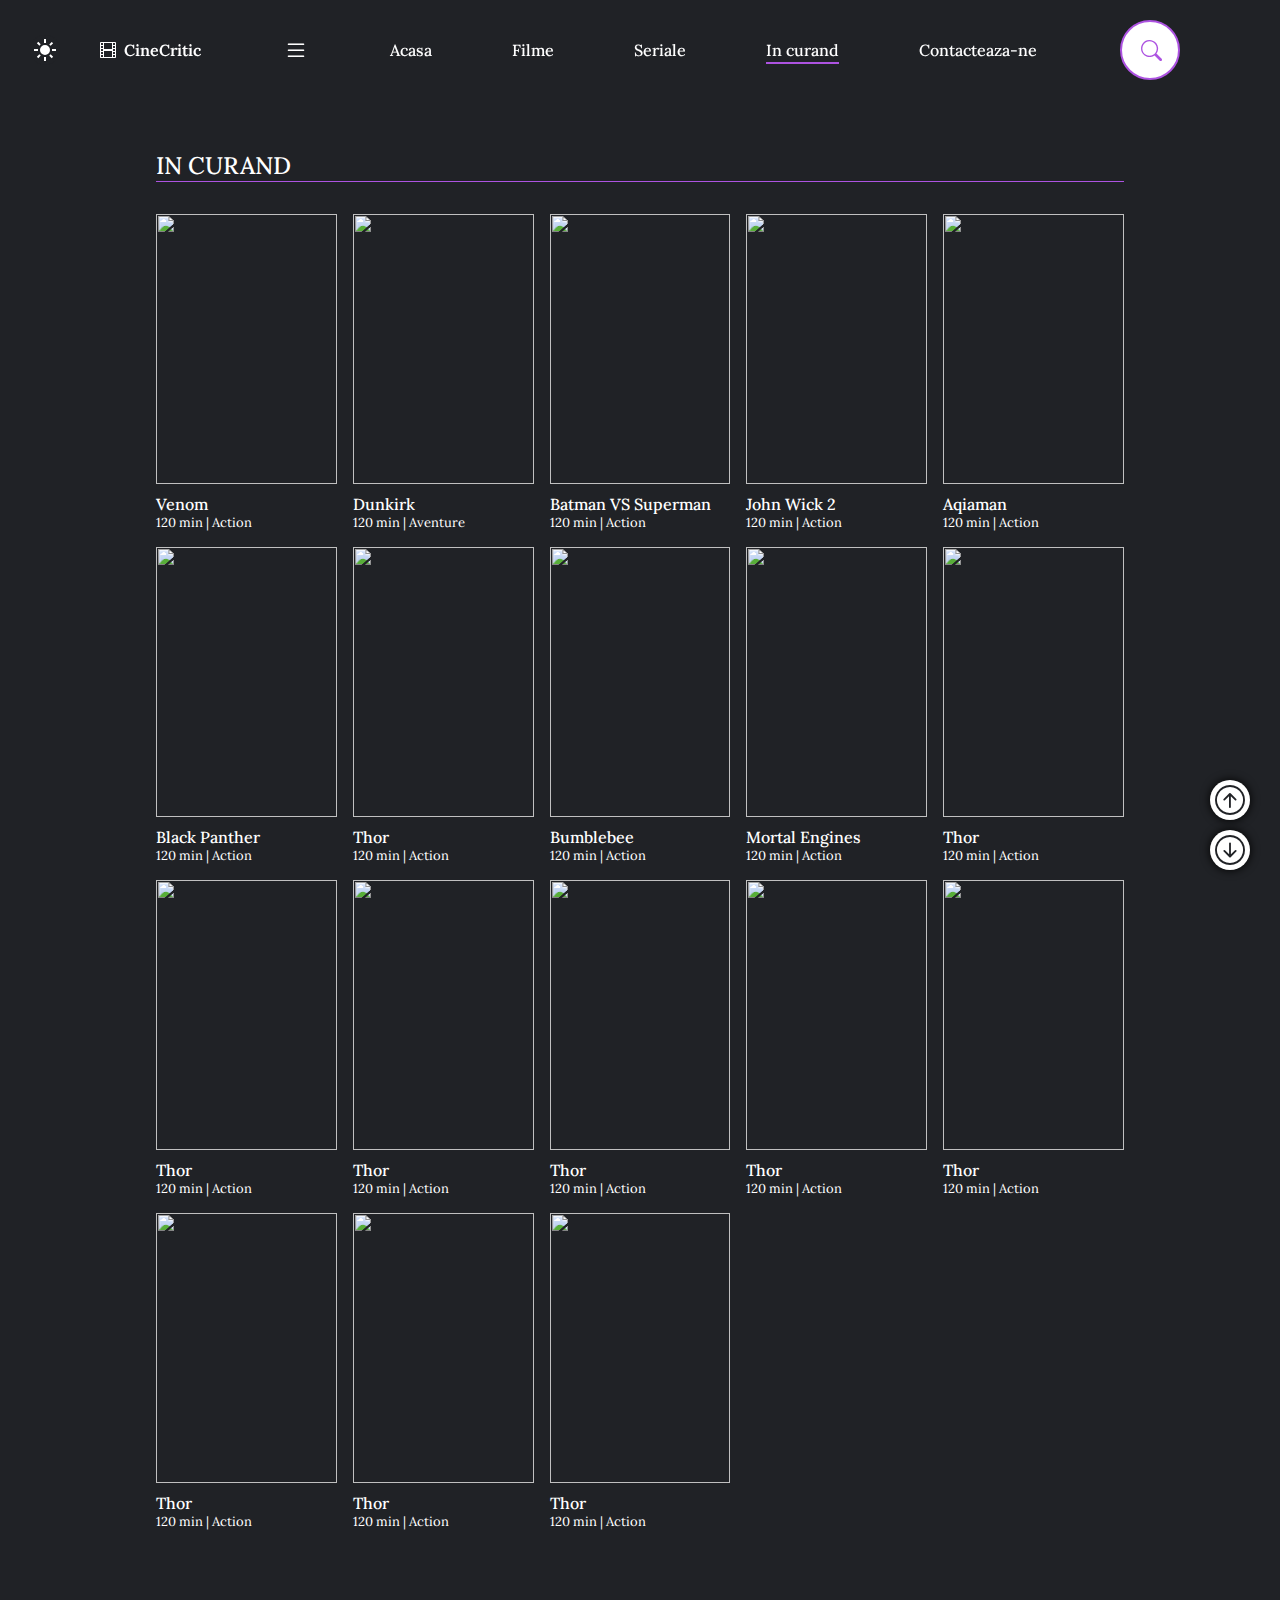
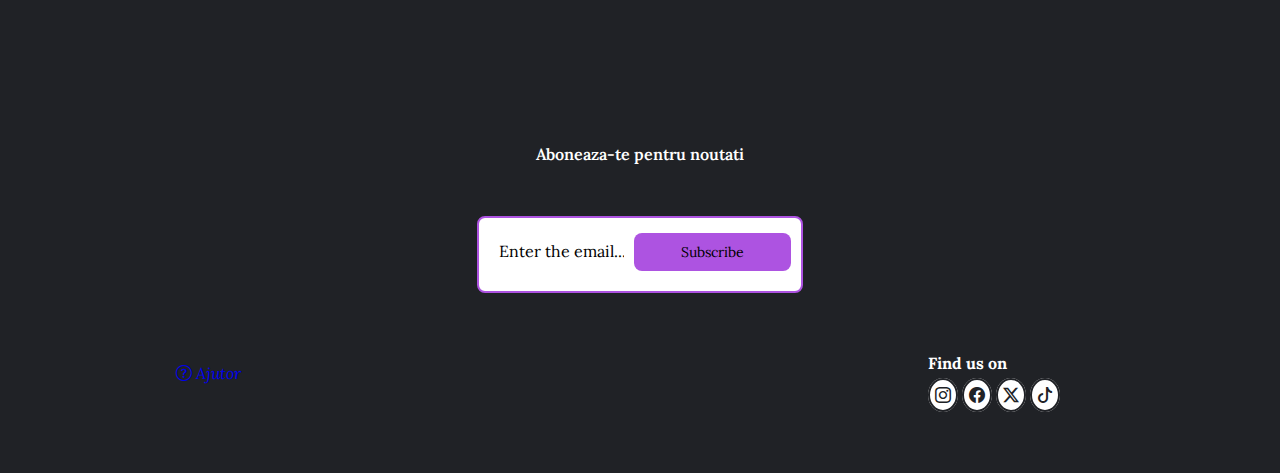
==== coming.html @ 8b752be0 "Add files via upload" ====
<!DOCTYPE html>
<html lang="en">
<head>
    <meta charset="UTF-8">
    <meta name="viewport" content="width=device-width, initial-scale=1.0">
    <title>In curand</title>
    <link rel="stylesheet" href="style.css">
    <link rel="stylesheet" href="style.css">
    <link rel="stylesheet" href="https://cdn.jsdelivr.net/npm/bootstrap-icons@1.11.3/font/bootstrap-icons.min.css">
    <link rel="stylesheet" href="https://cdn.jsdelivr.net/npm/boxicons@latest/css/boxicons.min.css">        
    <link rel="stylesheet" href="https://cdn.jsdelivr.net/npm/swiper@8/swiper-bundle.min.css" />
</head>
<body>

    <!--Navbar-->
<header>
    <button id="theme-switch">
        <svg xmlns="http://www.w3.org/2000/svg" height="24px" viewBox="0 -960 960 960" width="24px" fill="#e8eaed"><path d="M480-280q-83 0-141.5-58.5T280-480q0-83 58.5-141.5T480-680q83 0 141.5 58.5T680-480q0 83-58.5 141.5T480-280ZM200-440H40v-80h160v80Zm720 0H760v-80h160v80ZM440-760v-160h80v160h-80Zm0 720v-160h80v160h-80ZM256-650l-101-97 57-59 96 100-52 56Zm492 496-97-101 53-55 101 97-57 59Zm-98-550 97-101 59 57-100 96-56-52ZM154-212l101-97 55 53-97 101-59-57Z"/></svg>
        <svg xmlns="http://www.w3.org/2000/svg" height="24px" viewBox="0 -960 960 960" width="24px" fill="#e8eaed"><path d="M480-120q-150 0-255-105T120-480q0-150 105-255t255-105q14 0 27.5 1t26.5 3q-41 29-65.5 75.5T444-660q0 90 63 153t153 63q55 0 101-24.5t75-65.5q2 13 3 26.5t1 27.5q0 150-105 255T480-120Z"/></svg>

    </button>
    <a href="index.html" class="log">
        <i class="bi bi-film"></i>CineCritic
    </a>
    <div class="meniu" id="menu-icon"><i class="bi bi-list"></i></div>

    <!--Meniu-->
    <ul class="navbar">
        <li><a href="index.html">Acasa</a></li>
        <li><a href="movies.html" >Filme</a></li>
        <li><a href="series.html" >Seriale</a></li>
        <li><a href="coming.html" class="active">In curand</a></li>
        <li><a href="contact.html" >Contacteaza-ne</a></li>
    </ul>
    <div class="container-search">
        <div class="search">
            <i class="bi bi-search"></i>
        </div>

    <div class="input">
        <input type="text" placeholder="Search" id="search">
        <i class="bi bi-x-lg" id="clear"></i>
    </div>
</header>

 <!-- Movies-->
 <section class="movies" id="movies">
        <h2 class="movies-heading">In curand</h2>
    <!-- Movies Container -->
    <div class="movies-container">
        <!-- Box 1 -->
            <div class="box">
                <div class="box-img">
                    <img src="img/m1.jpg " alt="">
                </div>
                <h3>Venom</h3>
                <span>120 min | Action</span>
        </div>

        <!-- Box 2-->
            <div class="box">
                <div class="box-img">
                    <img src="img/m2.jpg " alt="">
                </div>
                <h3>Dunkirk</h3>
                <span>120 min | Aventure</span>
            </div>
        <!-- Box 3 -->
            <div class="box">
                <div class="box-img">
                    <img src="img/m3.jpg " alt="">
            </div>
                <h3>Batman VS Superman</h3>
                <span>120 min | Action</span>
        </div>
        <!-- Box 4 -->
            <div class="box">
                <div class="box-img">
                    <img src="img/m4.jpg " alt="">
            </div>
                <h3>John Wick 2</h3>
                <span>120 min | Action</span>
            </div>
        <!-- Box 5 -->
            <div class="box">
                <div class="box-img">
                    <img src="img/m5.jpg " alt="">
            </div>
                <h3>Aqiaman</h3>
                <span>120 min | Action</span>
            </div>
        <!-- Box 6 -->
            <div class="box">
                <div class="box-img">
                    <img src="img/m6.jpg " alt="">
            </div>
                <h3>Black Panther</h3>
                <span>120 min | Action</span>
            </div>
        <!-- Box 7 -->
            <div class="box">
                <div class="box-img">
                    <img src="img/m7.jpg " alt="">
            </div>
                <h3>Thor</h3>
                <span>120 min | Action</span>
            </div>
        <!-- Box 8  -->
            <div class="box">
                <div class="box-img">
                    <img src="img/m8.jpg " alt="">
            </div>
                <h3>Bumblebee</h3>
                <span>120 min | Action</span>
            </div>
        <!-- Box 9 -->
            <div class="box">
                <div class="box-img">
                    <img src="img/m9.jpg " alt="">
            </div>
                <h3>Mortal Engines</h3>
                <span>120 min | Action</span>
            </div>
        <!-- Box 7 -->
        <div class="box">
            <div class="box-img">
                <img src="img/m7.jpg " alt="">
        </div>
            <h3>Thor</h3>
            <span>120 min | Action</span>
        </div>
        <!-- Box 7 -->
        <div class="box">
            <div class="box-img">
                <img src="img/m7.jpg " alt="">
        </div>
            <h3>Thor</h3>
            <span>120 min | Action</span>
        </div>
        <!-- Box 7 -->
        <div class="box">
            <div class="box-img">
                <img src="img/m7.jpg " alt="">
        </div>
            <h3>Thor</h3>
            <span>120 min | Action</span>
        </div>
        <!-- Box 7 -->
        <div class="box">
            <div class="box-img">
                <img src="img/m7.jpg " alt="">
        </div>
            <h3>Thor</h3>
            <span>120 min | Action</span>
        </div>
        <!-- Box 7 -->
        <div class="box">
            <div class="box-img">
                <img src="img/m7.jpg " alt="">
        </div>
            <h3>Thor</h3>
            <span>120 min | Action</span>
        </div>
        <!-- Box 7 -->
        <div class="box">
            <div class="box-img">
                <img src="img/m7.jpg " alt="">
        </div>
            <h3>Thor</h3>
            <span>120 min | Action</span>
        </div>
        <!-- Box 7 -->
        <div class="box">
            <div class="box-img">
                <img src="img/m7.jpg " alt="">
        </div>
            <h3>Thor</h3>
            <span>120 min | Action</span>
        </div>
        <!-- Box 7 -->
        <div class="box">
            <div class="box-img">
                <img src="img/m7.jpg " alt="">
        </div>
            <h3>Thor</h3>
            <span>120 min | Action</span>
        </div>
        <!-- Box 7 -->
        <div class="box">
            <div class="box-img">
                <img src="img/m7.jpg " alt="">
        </div>
            <h3>Thor</h3>
            <span>120 min | Action</span>
        </div>       

</section>
<section>
    <section class="newsletter" id="newsletter">
        <h2>Aboneaza-te pentru noutati</h2>
        <form action="">
            <input type="email" placeholder="Enter the email..." required>
            <input type="submit" value="Subscribe" class="btn">
        </form>
    </section>
</section>
<button id="upButton">
    <i class="bi bi-arrow-up-circle"></i>
</button>

<button id="downButton">
    <i class="bi bi-arrow-down-circle"></i>
</button><a href="help.html" class="help">
    <i class="bi bi-question-circle">                               Ajutor</i>
</a>

<!-- Footer -->
 <section class="footer">
    <div class="social">
        <h3>Find us on</h3>
        <span class="social-button">
        <a href="#"><i class="bi bi-instagram"></i></a>
        <a href="#"><i class="bi bi-facebook"></i></a>
        <a href="#"><i class="bi bi-twitter-x"></i></a>
        <a href="#"><i class="bi bi-tiktok"></i></a>
    </span>
    </div>
 </section>
<!-- JavaScript -->
<script src="https://cdn.jsdelivr.net/npm/swiper@8/swiper-bundle.min.js"></script>
<script src="main.js"></script>
        
</body>
</html>
---- style.css ----
/*Font*/
@import url('https://fonts.googleapis.com/css2?family=Lora:ital,wght@0,400..700;1,400..700&display=swap');

* {
    font-family: "Lora", serif;
    margin: 0;
    padding: 0;
    box-sizing: border-box;
    list-style: none;
    text-decoration: none;
    scroll-padding-top: 32px;
    scroll-behavior: smooth;
}

/*Variabile*/
:root{
    --main-color:#202226;
    --second-color:#ad53e1;
    --text-color:#202226;
    --bg-color: #fff;
}

.lightmode{
    --main-color:#ffffff;
    --second-color:#ad53e1;
    --text-color:#ffffff;
    --bg-color: #202226
}

html::-webkit-scrollbar{
    width:6px;
    background: var(--text-color);
}

html::-webkit-scrollbar-thumb{
    background: var(--second-color);
    border-radius: 64px;
}

body{
    background: var(--main-color)
    /* background: linear-gradient(180deg, rgba(0,0,0,1) 90%, rgba(173,83,225,1) 100%); */

}

section.home {
    padding-top: 100px; 
}

header {
    position: fixed;
    width: 100%;
    top: 0;
    right: 0;
    display: flex;
    align-items: center;
    justify-content: space-between;
    padding: 20px 100px;
    transition: background-color 0.5s;
    background-color: transparent;
    z-index: 1000; 
}

header.shadow{
    background: var(--main-color);
    box-shadow: 0 0 4px rgb(14 55 54/15%)

}

header.shadow .navbar a{
color:var(--bg-color);
}

header.shadow .logo{
    color:var(--text-color);
}


.log{ 
    font-size: 16px;
    font-weight: 600;
    color: var(--bg-color);
    display: flex;
    align-items: center;
    column-gap: 8px;
    
}

 .bi-list{
    font-size: 24px;
    color: var(--bg-color);
    
}

.navbar{    
    display:flex;
    column-gap: 80px;
    
}

.navbar li{
    position: relative;
}

.navbar a{
    font-size: 16px;
    font-weight: 500;
    color: var(--bg-color);
    display: inline-block;
    width: auto;
    
}

.navbar a::after{
    content: '';
    width: 0;
    height: 2px;
    background-color:  var(--second-color);
    position: absolute;
    bottom: -4px;
    left: 0;
    transition: 0.4s all linear;
}

.navbar a:hover::after, .navbar .active::after{
   width: 100%; 
   /*background-color: var(--second-color);*/
}



.meniu{
    font-size: 24px;
    cursor: pointer;
    display: block;
    z-index: 1000001;
}

.btn{
    padding:  10px 20px;
    background: var(--second-color);
    color: #fff;
    font-weight:400 ;
    border-radius: 0.5rem;
}

.btn:hover {
    background: #DA70D6;
}

.container {
    position: relative;
    width: 100%;
    min-height: 640px;
    display: flex;
    align-items: center;
    background: rgba(2, 3, 7, 0.4);
    z-index: 0; 
}

.container img {
    position: fixed;
    width: 100%;
    height: 100%;
    object-fit: cover;
    object-position: center;
    z-index: -1; 
}

.swiper-pagination-bullet {
    width: 6px !important; 
    height: 6px !important;
    border-radius: 4px !important;
    background: var(--bg-color) !important;
    opacity: 1 !important;
}

.swiper-pagination-bullet-active {
    background-color: var(--main-color) !important;; 
    width: 24px !important;
}


.home-text {
    z-index: 1; 
    color: var(--bg-color);
    padding: 0 150px;
    
}


.home-text span{
    color: #fff;
    font-weight: 500;
    text-transform: uppercase;

}

.home-text h1{
    color: #fff;
    font-size: 64px;
    font-weight: 700;
    margin-bottom: 16px;
}

.play {
    position: absolute;
    right: 64px;
    bottom: 10%;
}

.play .bi-play-fill{
    background-color: var(--bg-color);
    padding: 15px;
    font-size: 24px;
    width: 50px;
    height: 50px;
    border-radius: 50%;
    border: 3px solid;
    color:var(--main-color);
    align-items: center;
    display: flex;
    justify-content: center;
}

.play .bi-play-fill:hover{
    background-color: var(--main-color);
    color: var(--bg-color);
    transition: 0.2s all linear;
}

.heading{
    max-width: 968px;
    margin-left: auto;
    margin-right: auto;
    font-weight: 500;
    text-transform: uppercase;
    border-bottom: 1px solid var(--second-color);
    padding-top:30px;
    color: var(--bg-color);
}

.movies-heading{
    max-width: 968px;
    margin-left: auto;
    margin-right: auto;
    font-weight: 500;
    text-transform: uppercase;
    border-bottom: 1px solid var(--second-color);
    padding-top: 150px;
    color: var(--bg-color);
    
}
.home-movies-heading {
    max-width: 968px;
    margin-left: auto;
    margin-right: auto;
    font-weight: 500;
    text-transform: uppercase;
    border-bottom: 1px solid var(--second-color);
    padding-top: 20px;
    color: var(--bg-color);
}

.movies-container{
    max-width: 968px;
    margin-right: auto;
    margin-left: auto;
    display: grid;
    grid-template-columns: repeat(auto-fit, minmax(180px, auto));
    gap: 16px;
    margin-top: 32px;
    padding-bottom: 150px;
    color: var(--second-color);
}


.home-movies-container{
    max-width: 968px;
    margin-right: auto;
    margin-left: auto;
    display: grid;
    grid-template-columns: repeat(auto-fit, minmax(180px, auto));
    gap: 16px;
    margin-top: 32px;
    color: var(--second-color   );
}

.box {
    display: flex;
    flex-direction: column;
    color: var(--bg-color);
}

.box .box-img {
    width: 100%;
    height: 270px;
}

.box .box-img img {
    width: 100%;
    height: 100%;
    object-fit: cover;
    transition: transform 0.3s ease; 
}

.box .box-img img:hover {
    transform: scale(1.1); 
}

.box h3 {
    font-size: 16px;
    font-weight: 500;
    color: var(--bg-color);
    margin-top: 10px;
    

}

.box span {
    font-size: 13px;
    color: var(--bg-color);
}

.coming-container {
    max-width: 968px;
    margin-left: auto;
    margin-right: auto;
    margin-top: 32px;
    gap: 16px; 
}


.coming-container .boxs-img {
    width: 100%;
    height: 330px; 
    overflow: hidden;
    border-radius: 8px;
}

.coming-container .boxs-img img {
    width: 100%;
    height: 100%;
    object-fit: cover;
}

.newsletter{
    max-width: 968px;
    margin-left:auto;
    margin-right: auto;
    padding-top: 64px;
    display:flex;
    flex-direction: column;
    align-items: center;    
    justify-content: center;
    row-gap: 32px;

}

.newsletter h2{
    text-align: center;
    font-size: 16px;
    font-weight: 600;
    color: var(--bg-color);

}

.newsletter form{
    background-color: #fff;
    border: 2px solid var(--second-color);
    padding: 10px;
    border-radius: 8px ;
    display: flex;
    align-items: center;
}

.newsletter form input{
    border: none;
    outline: none;
    color: #000000;
}

.newsletter form .email{
    width: 200px;
}

.newsletter form input::placeholder{
    color: #000;
    font-size: 16px;
    font-weight: 400;
}

.newletter .btn{
    text-transform: uppercase;
    font-weight: 500;
    cursor: pointer;
}

.footer {
    max-width: 968px;
    margin-left: auto;
    margin-right: 100px;
    display: flex; 
    justify-content: flex-end;
    padding: 20px;
}


.social{
    display:table;
    align-items: left;
    margin-top: -100px; 
    margin-right: 100px;

}

.social .bi{
    background-color: var(--bg-color);
    padding: 5px;
    font-size: 16px;
    width: 50px;
    height: 50px;
    border-radius: 50%;
    border: 2px solid;
    color: var(--main-color);
    
}

.social .bi:hover{
    background-color: var(--main-color);
    color: var(--bg-color);
    transition: 0.2 all linear;
    
}

.social h3 {
    padding-bottom: 10px;
    font-size: 16px;
    color:var(--bg-color);
    margin-bottom: 2px;
}


@media (max-width:1080px) {
    .home-text{
        padding: 0 100px;
    }
}

@media (max-width:991px) {
    header {
        padding: 18px 4%;
    }
    section {
        padding: 50px 4%;
    }
    .home-text{
        padding: 0 4%;
    }
    .home-text h1{
        font-size: 48px;
    }
    #theme-switch{
        top: 57px;
        margin-left:35px;
    }

    .log{
        margin-left:40px;
    }


}

@media (max-width: 774px){
    header{
        padding: 12px 4%;
    }
    #meniu-icon{
        display: initial;
        color: var(--bg-color)
    }
    header.shadow #meniu-icon{
        color: var(--bg-color);
    }
    .navbar{
        position: absolute;
        top: -570px;
        left: 0;
        right: 0;
        display: flex;
        flex-direction: column ;
        background: var(--main-color);
        row-gap: 8px;
        padding:20px;
        box-shadow:4px 4px 0 4px rgb(14 55 54/15%);
        transition: 0.2s all linear;
        text-align: center;
    }
    .navbar a{
        
        color: var(--bg-color);
    }

    .navbar a:hover{
        color: var(--second-color);
        border-bottom:1px solid var(--second-color) ;
    }

    .navbar a::after{
        display:none;
    }

    .navbar.active{
        top: 100%; 
    }
    .home-text h1{
        font-size: 32px;
    }

    .btn {
        padding: 8px 16px;
    }

    .movies-container{
        grid-template-columns: repeat(auto-fit, minmax(180px,auto));
    }
}


@media (max-width: 472px){
    .newsletter form .email{
        width: auto;
    }
}

@media (max-width: 370px){
    header {
        padding: 6px 4%;
    }

    .home-text h1{
        font-size: 32px;
    }

    .play{
        right: 16px;
        bottom: 8%;
    }

    .play .bx{
        padding: 7px;
    }
    .movies-container, .home-movies-container{
        grid-template-columns: repeat(auto-fit, minmax(140px,auto));
    }

    .box .box-img{
        height: 240px;
    }

    .social-button{
        display: flex;
    }

    .social {
        margin-top: -100px;
        margin-right: 30px;
    flex-wrap: nowrap;
    gap: 20px; 
    }  
}

.container-search{
    width: 60px;
    height: 60px;
    border-radius: 50px;
    background-color: #fff; 
    position: relative;
    transition: 0.5s;
    overflow: hidden;
    border: 2px solid var(--second-color); /* Modifică grosimea și culoarea */

}

.container-search .bi-search {
    position: absolute;
    left: 30px;
    top: 50%;
    transform: translate(-50%,-50%);
    color: var(--second-color);
    font-weight: 700;
    
}

.container-search .search{
    font-size: 21px;
    cursor: pointer;

}

.container-search.active{
    width: 300px;
}

.container-search .input{
    position: relative;
    width: 300px;
    height: 60px;
    left: 60px;
    display: flex;
    align-items: center;
    justify-content: center;
    
}

.container-search .input input{
    position: absolute;
    top:0;
    width: 100%;
    height: 100%;
    border: none;
    font-size: 18px;
    outline: none;    
}

.container-search .bi-x-lg{
    position: absolute;
    left: 200px;
    top: 33%;
    cursor: pointer;
}

#upButton{
    position: fixed;
    right: 10px;
    bottom: 60px;
    width: 40px;
    height: 40px;
    border-radius: 50%;
    background: var(--bg-color);
    box-shadow: 0 0 10px rgba(0,0,0,25);
    color: var(--main-color);
    outline: none;
    cursor: pointer;
    border: none;
    transform: translate(-50%,-50%); 
    align-items: center;
    display: flex;
    justify-content: center;
    z-index: 1000;
}

.bi-arrow-up-circle{
    font-size: 30px;
}

#upButton:hover, #downButton:hover{
    background-color: var(--main-color);
    color: var(--bg-color);
    transition: 0.2 all linear;
}
#upButton:active,#downButton:active {
    background: var(--second-color);
}


#downButton{
    position: fixed;
    right: 10px;
    bottom: 10px;
    width: 40px;
    height: 40px;
    border-radius: 50%;
    background: var(--bg-color);
    box-shadow: 0 0 10px rgba(0,0,0,25);
    color: var(--main-color);
    outline: none;
    cursor: pointer;
    border: none;
    transform: translate(-50%,-50%); 
    align-items: center;
    display: flex;
    justify-content: center;
    z-index: 1000;
}

.bi-arrow-down-circle{
    font-size: 30px;
}

#theme-switch{
    height: 30px;
    width: 30px;
    top: 30x;
    left: 30px;
    padding: 0;
    border-radius: 50%;
    background-color: var(--main-color);
    display:flex;
    justify-content: center;
    align-items: center;
    border: transparent;
    position: fixed;
    cursor: pointer;
}

#theme-switch svg{
    fill: var(--bg-color);
}

#theme-switch svg:last-child{
    display: none;
}

.lightmode #theme-switch svg:first-child{
    display: none;
}

.lightmode #theme-switch svg:last-child{
display: block;
}

/* Stil pentru boxuri */
.home-movies-container .box {
    position: relative;
    display: inline-block;
    width: 200px;
    margin: 15px;
    text-align: center;
}

.home-movies-container .box-img img {
    width: 100%;
    border-radius: 8px;
}

.play-button {
    position: absolute;
    bottom: 10px;
    left: 50%;
    transform: translateX(-50%);
    padding: 10px;
    background-color: #ff6b6b;
    color: white;
    border: none;
    border-radius: 5px;
    cursor: pointer;
}

.play-button:hover {
    background-color: #ff3b3b;
}

/* Stil pentru modal */
.modal {
    display: none;
    position: fixed;
    top: 0;
    left: 0;
    width: 100%;
    height: 100%;
    background: rgba(0, 0, 0, 0.8);
    justify-content: center;
    align-items: center;
    z-index: 1000; 
}

.modal-content {
    position: relative;
        width: 80%;
    height: 80%;
}

button#close-button {
    position: absolute;
    top: 10px;
    right: 10px;
    background-color: red;
    color: white;
    border: none;
    padding: 10px;
    cursor: pointer;
}
.video-container {
    width: 80%; /* Ajustează procentajul pentru a schimba lățimea */
    max-width: 800px; /* Maxim cât de mare să fie */
    margin: 0 auto; /* Centrează */
}

.video-container iframe {
    width: 100%; /* Preia întreaga lățime a containerului */
    height: auto; /* Menține proporțiile */
}
.no-scroll {
    overflow: hidden; /* Dezactivează scroll-ul */
}


form {
    max-width: 550px;
    margin: 20px auto;
    padding: 20px;
    border: 1px solid var(--bg-color);
    border-radius: 8px;
    background: var(--bg-color);
}

 form .mb-3 {
    margin-bottom: 15px;
}

form label {
    font-weight: 300;
    color: var(--main-color);
}

form input, form textarea {
    width: 100%;
    padding: 10px;
    margin-top: 5px;
    margin-bottom: 10px;
    border: 1px solid #000;
    border-radius: 4px;
    font-size: 14px;
}   

form button {
    width: 100%;
    padding: 10px;
    background-color: #007bff;
    color: var(--bg-color);
    border: none;
    border-radius: 4px;
    font-size: 16px;
}

form button:hover {
    background-color: #0056b3;
} 

.form-check {
     display:flex;
    justify-content:left ;
    align-items: right;
}

.contact-info p{
    text-transform: none; 
}

.heading-contact, .heading-help{
    max-width: 968px;
    margin-left: auto;
    margin-right: auto;
    font-weight: 500;
    border-bottom: 1px solid var(--second-color);
    top:300px;
    color: var(--bg-color);
}

.contact-form h2 {
    margin-bottom: 20px; 
}
.contact-container, .container-help{
    max-width: 968px;
    margin-left: auto;
    margin-right: auto;
    font-weight: 500;
    text-transform: uppercase;
    padding-top: 150px;
    color: var(--bg-color);
    
}

.help {
    max-width: 968px;
    margin-left: auto;
    margin-right: auto;
    padding: 50px 20px; /* Poți păstra padding-ul existent */
    display: block; /* Asigură-te că nu este `flex` dacă nu e necesar */
}



.help-header p {
    text-align: center;
    font-size: 16px;
    margin-bottom: 30px;
}

.help-info h3, .faq h3, .additional-help h3 {
    font-size: 1.5rem;
    margin-bottom: 20px;
    color: var(--second-color);
}

.help-info ul {
    color:var(--bg-color);
    padding: 0;
}

.help-info li {
    font-size: 1rem;
    margin-bottom: 10px;
    line-height: 1.6;
}

.faq-item {
    margin-bottom: 20px;
}

.faq-item h4 {
    font-size: 1.2rem;
    color: var(--second-color);
    margin-bottom: 5px;
}

.faq-item p {
    font-size: 1rem;
    line-height: 1.6;
    color: var(--bg-color);
}

.additional-help p {
    font-size: 1rem;
    line-height: 1.6;
    margin-bottom: 20px;
    color:var(--bg-color);
}
---- style.css ----
/*Font*/
@import url('https://fonts.googleapis.com/css2?family=Lora:ital,wght@0,400..700;1,400..700&display=swap');

* {
    font-family: "Lora", serif;
    margin: 0;
    padding: 0;
    box-sizing: border-box;
    list-style: none;
    text-decoration: none;
    scroll-padding-top: 32px;
    scroll-behavior: smooth;
}

/*Variabile*/
:root{
    --main-color:#202226;
    --second-color:#ad53e1;
    --text-color:#202226;
    --bg-color: #fff;
}

.lightmode{
    --main-color:#ffffff;
    --second-color:#ad53e1;
    --text-color:#ffffff;
    --bg-color: #202226
}

html::-webkit-scrollbar{
    width:6px;
    background: var(--text-color);
}

html::-webkit-scrollbar-thumb{
    background: var(--second-color);
    border-radius: 64px;
}

body{
    background: var(--main-color)
    /* background: linear-gradient(180deg, rgba(0,0,0,1) 90%, rgba(173,83,225,1) 100%); */

}

section.home {
    padding-top: 100px; 
}

header {
    position: fixed;
    width: 100%;
    top: 0;
    right: 0;
    display: flex;
    align-items: center;
    justify-content: space-between;
    padding: 20px 100px;
    transition: background-color 0.5s;
    background-color: transparent;
    z-index: 1000; 
}

header.shadow{
    background: var(--main-color);
    box-shadow: 0 0 4px rgb(14 55 54/15%)

}

header.shadow .navbar a{
color:var(--bg-color);
}

header.shadow .logo{
    color:var(--text-color);
}


.log{ 
    font-size: 16px;
    font-weight: 600;
    color: var(--bg-color);
    display: flex;
    align-items: center;
    column-gap: 8px;
    
}

 .bi-list{
    font-size: 24px;
    color: var(--bg-color);
    
}

.navbar{    
    display:flex;
    column-gap: 80px;
    
}

.navbar li{
    position: relative;
}

.navbar a{
    font-size: 16px;
    font-weight: 500;
    color: var(--bg-color);
    display: inline-block;
    width: auto;
    
}

.navbar a::after{
    content: '';
    width: 0;
    height: 2px;
    background-color:  var(--second-color);
    position: absolute;
    bottom: -4px;
    left: 0;
    transition: 0.4s all linear;
}

.navbar a:hover::after, .navbar .active::after{
   width: 100%; 
   /*background-color: var(--second-color);*/
}



.meniu{
    font-size: 24px;
    cursor: pointer;
    display: block;
    z-index: 1000001;
}

.btn{
    padding:  10px 20px;
    background: var(--second-color);
    color: #fff;
    font-weight:400 ;
    border-radius: 0.5rem;
}

.btn:hover {
    background: #DA70D6;
}

.container {
    position: relative;
    width: 100%;
    min-height: 640px;
    display: flex;
    align-items: center;
    background: rgba(2, 3, 7, 0.4);
    z-index: 0; 
}

.container img {
    position: fixed;
    width: 100%;
    height: 100%;
    object-fit: cover;
    object-position: center;
    z-index: -1; 
}

.swiper-pagination-bullet {
    width: 6px !important; 
    height: 6px !important;
    border-radius: 4px !important;
    background: var(--bg-color) !important;
    opacity: 1 !important;
}

.swiper-pagination-bullet-active {
    background-color: var(--main-color) !important;; 
    width: 24px !important;
}


.home-text {
    z-index: 1; 
    color: var(--bg-color);
    padding: 0 150px;
    
}


.home-text span{
    color: #fff;
    font-weight: 500;
    text-transform: uppercase;

}

.home-text h1{
    color: #fff;
    font-size: 64px;
    font-weight: 700;
    margin-bottom: 16px;
}

.play {
    position: absolute;
    right: 64px;
    bottom: 10%;
}

.play .bi-play-fill{
    background-color: var(--bg-color);
    padding: 15px;
    font-size: 24px;
    width: 50px;
    height: 50px;
    border-radius: 50%;
    border: 3px solid;
    color:var(--main-color);
    align-items: center;
    display: flex;
    justify-content: center;
}

.play .bi-play-fill:hover{
    background-color: var(--main-color);
    color: var(--bg-color);
    transition: 0.2s all linear;
}

.heading{
    max-width: 968px;
    margin-left: auto;
    margin-right: auto;
    font-weight: 500;
    text-transform: uppercase;
    border-bottom: 1px solid var(--second-color);
    padding-top:30px;
    color: var(--bg-color);
}

.movies-heading{
    max-width: 968px;
    margin-left: auto;
    margin-right: auto;
    font-weight: 500;
    text-transform: uppercase;
    border-bottom: 1px solid var(--second-color);
    padding-top: 150px;
    color: var(--bg-color);
    
}
.home-movies-heading {
    max-width: 968px;
    margin-left: auto;
    margin-right: auto;
    font-weight: 500;
    text-transform: uppercase;
    border-bottom: 1px solid var(--second-color);
    padding-top: 20px;
    color: var(--bg-color);
}

.movies-container{
    max-width: 968px;
    margin-right: auto;
    margin-left: auto;
    display: grid;
    grid-template-columns: repeat(auto-fit, minmax(180px, auto));
    gap: 16px;
    margin-top: 32px;
    padding-bottom: 150px;
    color: var(--second-color);
}


.home-movies-container{
    max-width: 968px;
    margin-right: auto;
    margin-left: auto;
    display: grid;
    grid-template-columns: repeat(auto-fit, minmax(180px, auto));
    gap: 16px;
    margin-top: 32px;
    color: var(--second-color   );
}

.box {
    display: flex;
    flex-direction: column;
    color: var(--bg-color);
}

.box .box-img {
    width: 100%;
    height: 270px;
}

.box .box-img img {
    width: 100%;
    height: 100%;
    object-fit: cover;
    transition: transform 0.3s ease; 
}

.box .box-img img:hover {
    transform: scale(1.1); 
}

.box h3 {
    font-size: 16px;
    font-weight: 500;
    color: var(--bg-color);
    margin-top: 10px;
    

}

.box span {
    font-size: 13px;
    color: var(--bg-color);
}

.coming-container {
    max-width: 968px;
    margin-left: auto;
    margin-right: auto;
    margin-top: 32px;
    gap: 16px; 
}


.coming-container .boxs-img {
    width: 100%;
    height: 330px; 
    overflow: hidden;
    border-radius: 8px;
}

.coming-container .boxs-img img {
    width: 100%;
    height: 100%;
    object-fit: cover;
}

.newsletter{
    max-width: 968px;
    margin-left:auto;
    margin-right: auto;
    padding-top: 64px;
    display:flex;
    flex-direction: column;
    align-items: center;    
    justify-content: center;
    row-gap: 32px;

}

.newsletter h2{
    text-align: center;
    font-size: 16px;
    font-weight: 600;
    color: var(--bg-color);

}

.newsletter form{
    background-color: #fff;
    border: 2px solid var(--second-color);
    padding: 10px;
    border-radius: 8px ;
    display: flex;
    align-items: center;
}

.newsletter form input{
    border: none;
    outline: none;
    color: #000000;
}

.newsletter form .email{
    width: 200px;
}

.newsletter form input::placeholder{
    color: #000;
    font-size: 16px;
    font-weight: 400;
}

.newletter .btn{
    text-transform: uppercase;
    font-weight: 500;
    cursor: pointer;
}

.footer {
    max-width: 968px;
    margin-left: auto;
    margin-right: 100px;
    display: flex; 
    justify-content: flex-end;
    padding: 20px;
}


.social{
    display:table;
    align-items: left;
    margin-top: -100px; 
    margin-right: 100px;

}

.social .bi{
    background-color: var(--bg-color);
    padding: 5px;
    font-size: 16px;
    width: 50px;
    height: 50px;
    border-radius: 50%;
    border: 2px solid;
    color: var(--main-color);
    
}

.social .bi:hover{
    background-color: var(--main-color);
    color: var(--bg-color);
    transition: 0.2 all linear;
    
}

.social h3 {
    padding-bottom: 10px;
    font-size: 16px;
    color:var(--bg-color);
    margin-bottom: 2px;
}


@media (max-width:1080px) {
    .home-text{
        padding: 0 100px;
    }
}

@media (max-width:991px) {
    header {
        padding: 18px 4%;
    }
    section {
        padding: 50px 4%;
    }
    .home-text{
        padding: 0 4%;
    }
    .home-text h1{
        font-size: 48px;
    }
    #theme-switch{
        top: 57px;
        margin-left:35px;
    }

    .log{
        margin-left:40px;
    }


}

@media (max-width: 774px){
    header{
        padding: 12px 4%;
    }
    #meniu-icon{
        display: initial;
        color: var(--bg-color)
    }
    header.shadow #meniu-icon{
        color: var(--bg-color);
    }
    .navbar{
        position: absolute;
        top: -570px;
        left: 0;
        right: 0;
        display: flex;
        flex-direction: column ;
        background: var(--main-color);
        row-gap: 8px;
        padding:20px;
        box-shadow:4px 4px 0 4px rgb(14 55 54/15%);
        transition: 0.2s all linear;
        text-align: center;
    }
    .navbar a{
        
        color: var(--bg-color);
    }

    .navbar a:hover{
        color: var(--second-color);
        border-bottom:1px solid var(--second-color) ;
    }

    .navbar a::after{
        display:none;
    }

    .navbar.active{
        top: 100%; 
    }
    .home-text h1{
        font-size: 32px;
    }

    .btn {
        padding: 8px 16px;
    }

    .movies-container{
        grid-template-columns: repeat(auto-fit, minmax(180px,auto));
    }
}


@media (max-width: 472px){
    .newsletter form .email{
        width: auto;
    }
}

@media (max-width: 370px){
    header {
        padding: 6px 4%;
    }

    .home-text h1{
        font-size: 32px;
    }

    .play{
        right: 16px;
        bottom: 8%;
    }

    .play .bx{
        padding: 7px;
    }
    .movies-container, .home-movies-container{
        grid-template-columns: repeat(auto-fit, minmax(140px,auto));
    }

    .box .box-img{
        height: 240px;
    }

    .social-button{
        display: flex;
    }

    .social {
        margin-top: -100px;
        margin-right: 30px;
    flex-wrap: nowrap;
    gap: 20px; 
    }  
}

.container-search{
    width: 60px;
    height: 60px;
    border-radius: 50px;
    background-color: #fff; 
    position: relative;
    transition: 0.5s;
    overflow: hidden;
    border: 2px solid var(--second-color); /* Modifică grosimea și culoarea */

}

.container-search .bi-search {
    position: absolute;
    left: 30px;
    top: 50%;
    transform: translate(-50%,-50%);
    color: var(--second-color);
    font-weight: 700;
    
}

.container-search .search{
    font-size: 21px;
    cursor: pointer;

}

.container-search.active{
    width: 300px;
}

.container-search .input{
    position: relative;
    width: 300px;
    height: 60px;
    left: 60px;
    display: flex;
    align-items: center;
    justify-content: center;
    
}

.container-search .input input{
    position: absolute;
    top:0;
    width: 100%;
    height: 100%;
    border: none;
    font-size: 18px;
    outline: none;    
}

.container-search .bi-x-lg{
    position: absolute;
    left: 200px;
    top: 33%;
    cursor: pointer;
}

#upButton{
    position: fixed;
    right: 10px;
    bottom: 60px;
    width: 40px;
    height: 40px;
    border-radius: 50%;
    background: var(--bg-color);
    box-shadow: 0 0 10px rgba(0,0,0,25);
    color: var(--main-color);
    outline: none;
    cursor: pointer;
    border: none;
    transform: translate(-50%,-50%); 
    align-items: center;
    display: flex;
    justify-content: center;
    z-index: 1000;
}

.bi-arrow-up-circle{
    font-size: 30px;
}

#upButton:hover, #downButton:hover{
    background-color: var(--main-color);
    color: var(--bg-color);
    transition: 0.2 all linear;
}
#upButton:active,#downButton:active {
    background: var(--second-color);
}


#downButton{
    position: fixed;
    right: 10px;
    bottom: 10px;
    width: 40px;
    height: 40px;
    border-radius: 50%;
    background: var(--bg-color);
    box-shadow: 0 0 10px rgba(0,0,0,25);
    color: var(--main-color);
    outline: none;
    cursor: pointer;
    border: none;
    transform: translate(-50%,-50%); 
    align-items: center;
    display: flex;
    justify-content: center;
    z-index: 1000;
}

.bi-arrow-down-circle{
    font-size: 30px;
}

#theme-switch{
    height: 30px;
    width: 30px;
    top: 30x;
    left: 30px;
    padding: 0;
    border-radius: 50%;
    background-color: var(--main-color);
    display:flex;
    justify-content: center;
    align-items: center;
    border: transparent;
    position: fixed;
    cursor: pointer;
}

#theme-switch svg{
    fill: var(--bg-color);
}

#theme-switch svg:last-child{
    display: none;
}

.lightmode #theme-switch svg:first-child{
    display: none;
}

.lightmode #theme-switch svg:last-child{
display: block;
}

/* Stil pentru boxuri */
.home-movies-container .box {
    position: relative;
    display: inline-block;
    width: 200px;
    margin: 15px;
    text-align: center;
}

.home-movies-container .box-img img {
    width: 100%;
    border-radius: 8px;
}

.play-button {
    position: absolute;
    bottom: 10px;
    left: 50%;
    transform: translateX(-50%);
    padding: 10px;
    background-color: #ff6b6b;
    color: white;
    border: none;
    border-radius: 5px;
    cursor: pointer;
}

.play-button:hover {
    background-color: #ff3b3b;
}

/* Stil pentru modal */
.modal {
    display: none;
    position: fixed;
    top: 0;
    left: 0;
    width: 100%;
    height: 100%;
    background: rgba(0, 0, 0, 0.8);
    justify-content: center;
    align-items: center;
    z-index: 1000; 
}

.modal-content {
    position: relative;
        width: 80%;
    height: 80%;
}

button#close-button {
    position: absolute;
    top: 10px;
    right: 10px;
    background-color: red;
    color: white;
    border: none;
    padding: 10px;
    cursor: pointer;
}
.video-container {
    width: 80%; /* Ajustează procentajul pentru a schimba lățimea */
    max-width: 800px; /* Maxim cât de mare să fie */
    margin: 0 auto; /* Centrează */
}

.video-container iframe {
    width: 100%; /* Preia întreaga lățime a containerului */
    height: auto; /* Menține proporțiile */
}
.no-scroll {
    overflow: hidden; /* Dezactivează scroll-ul */
}


form {
    max-width: 550px;
    margin: 20px auto;
    padding: 20px;
    border: 1px solid var(--bg-color);
    border-radius: 8px;
    background: var(--bg-color);
}

 form .mb-3 {
    margin-bottom: 15px;
}

form label {
    font-weight: 300;
    color: var(--main-color);
}

form input, form textarea {
    width: 100%;
    padding: 10px;
    margin-top: 5px;
    margin-bottom: 10px;
    border: 1px solid #000;
    border-radius: 4px;
    font-size: 14px;
}   

form button {
    width: 100%;
    padding: 10px;
    background-color: #007bff;
    color: var(--bg-color);
    border: none;
    border-radius: 4px;
    font-size: 16px;
}

form button:hover {
    background-color: #0056b3;
} 

.form-check {
     display:flex;
    justify-content:left ;
    align-items: right;
}

.contact-info p{
    text-transform: none; 
}

.heading-contact, .heading-help{
    max-width: 968px;
    margin-left: auto;
    margin-right: auto;
    font-weight: 500;
    border-bottom: 1px solid var(--second-color);
    top:300px;
    color: var(--bg-color);
}

.contact-form h2 {
    margin-bottom: 20px; 
}
.contact-container, .container-help{
    max-width: 968px;
    margin-left: auto;
    margin-right: auto;
    font-weight: 500;
    text-transform: uppercase;
    padding-top: 150px;
    color: var(--bg-color);
    
}

.help {
    max-width: 968px;
    margin-left: auto;
    margin-right: auto;
    padding: 50px 20px; /* Poți păstra padding-ul existent */
    display: block; /* Asigură-te că nu este `flex` dacă nu e necesar */
}



.help-header p {
    text-align: center;
    font-size: 16px;
    margin-bottom: 30px;
}

.help-info h3, .faq h3, .additional-help h3 {
    font-size: 1.5rem;
    margin-bottom: 20px;
    color: var(--second-color);
}

.help-info ul {
    color:var(--bg-color);
    padding: 0;
}

.help-info li {
    font-size: 1rem;
    margin-bottom: 10px;
    line-height: 1.6;
}

.faq-item {
    margin-bottom: 20px;
}

.faq-item h4 {
    font-size: 1.2rem;
    color: var(--second-color);
    margin-bottom: 5px;
}

.faq-item p {
    font-size: 1rem;
    line-height: 1.6;
    color: var(--bg-color);
}

.additional-help p {
    font-size: 1rem;
    line-height: 1.6;
    margin-bottom: 20px;
    color:var(--bg-color);
}
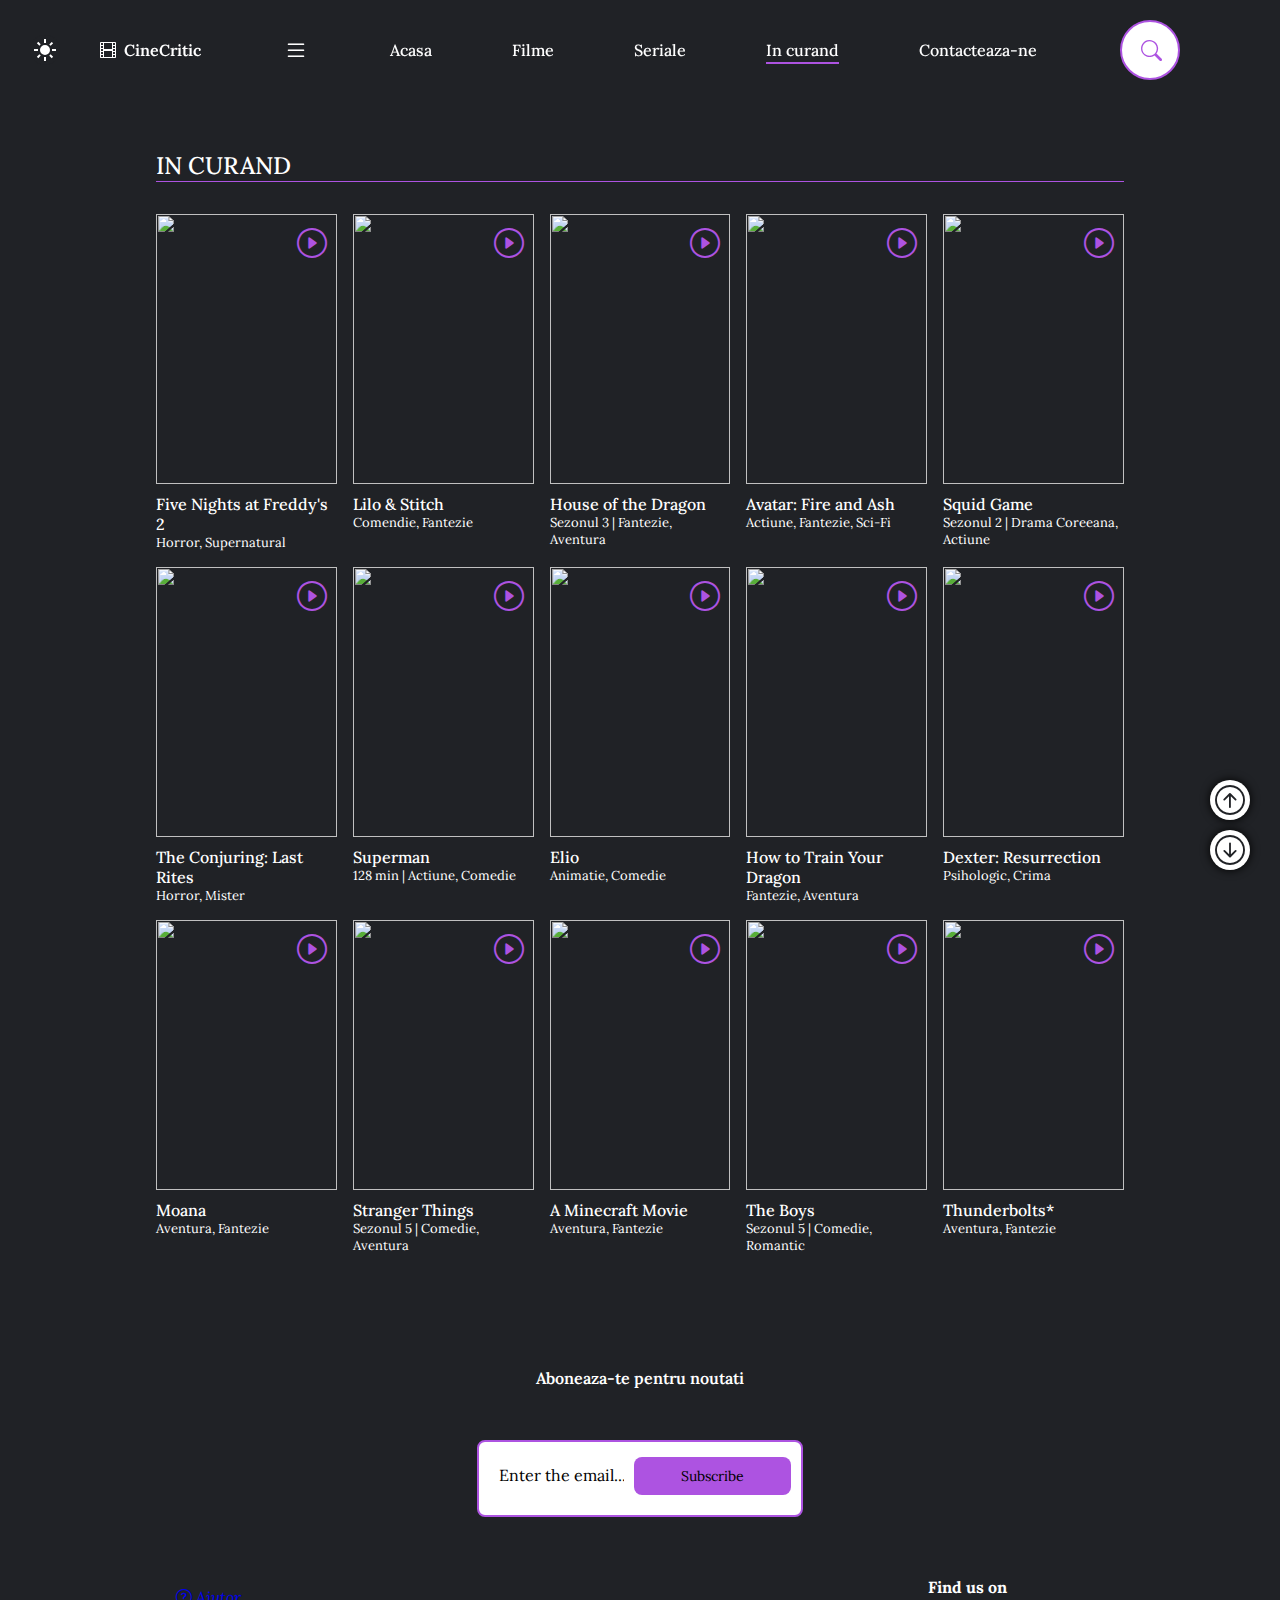
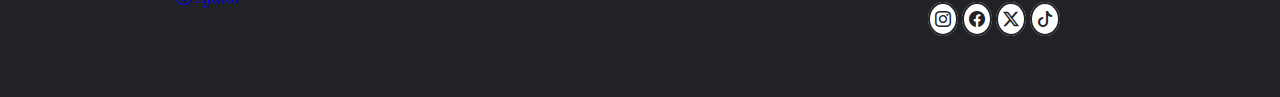
==== commit c69ada30: "Update coming.html" ====
--- a/coming.html
+++ b/coming.html
@@ -5,11 +5,18 @@
     <meta name="viewport" content="width=device-width, initial-scale=1.0">
     <title>In curand</title>
     <link rel="stylesheet" href="style.css">
-    <link rel="stylesheet" href="style.css">
     <link rel="stylesheet" href="https://cdn.jsdelivr.net/npm/bootstrap-icons@1.11.3/font/bootstrap-icons.min.css">
     <link rel="stylesheet" href="https://cdn.jsdelivr.net/npm/boxicons@latest/css/boxicons.min.css">        
     <link rel="stylesheet" href="https://cdn.jsdelivr.net/npm/swiper@8/swiper-bundle.min.css" />
 </head>
+<script async src="https://www.googletagmanager.com/gtag/js?id=G-RRTRT48X3Z"></script>
+<script>
+  window.dataLayer = window.dataLayer || [];
+  function gtag(){dataLayer.push(arguments);}
+  gtag('js', new Date());
+
+  gtag('config', 'G-RRTRT48X3Z');
+</script>
 <body>
 
     <!--Navbar-->
@@ -26,7 +33,7 @@
 
     <!--Meniu-->
     <ul class="navbar">
-        <li><a href="index.html">Acasa</a></li>
+        <li><a href="index.html" >Acasa</a></li>
         <li><a href="movies.html" >Filme</a></li>
         <li><a href="series.html" >Seriale</a></li>
         <li><a href="coming.html" class="active">In curand</a></li>
@@ -38,7 +45,7 @@
         </div>
 
     <div class="input">
-        <input type="text" placeholder="Search" id="search">
+        <input type="text" placeholder="Search" id="searchBar">
         <i class="bi bi-x-lg" id="clear"></i>
     </div>
 </header>
@@ -48,153 +55,155 @@
         <h2 class="movies-heading">In curand</h2>
     <!-- Movies Container -->
     <div class="movies-container">
-        <!-- Box 1 -->
-            <div class="box">
-                <div class="box-img">
-                    <img src="img/m1.jpg " alt="">
+       <!-- Box 1 -->
+       <div class="box" trailer-url="https://www.youtube.com/embed/a_PeElUrQd4">
+        <div class="box-img">
+            <img src="img/Coming1.png" alt="">
+        </div>
+        <h3>Five Nights at Freddy's 2</h3>
+        <span>Horror, Supernatural</span>
+        <button class="play-button"><i class="bi bi-play-circle"></i></button>
+    </div>
+
+    <!-- Box 2-->
+    <div class="box" trailer-url="https://www.youtube.com/embed/m5fMyIImwEY">
+        <div class="box-img">
+                <img src="img/Coming2.png " alt="">
+            </div>
+            <h3>Lilo & Stitch</h3>
+            <span>Comendie, Fantezie</span>
+            <button class="play-button"><i class="bi bi-play-circle"></i></button>
+
+        </div>
+    <!-- Box 3 -->
+    <div class="box" trailer-url="https://www.youtube.com/embed/DotnJ7tTA34">
+        <div class="box-img">
+                <img src="img/Coming13.png " alt="">
+            </div>
+            <h3>House of the Dragon</h3>
+            <span>Sezonul 3 | Fantezie, Aventura</span>
+            <button class="play-button"><i class="bi bi-play-circle"></i></button>
+        </div>  
+    <!-- Box 4 -->
+    <div class="box" trailer-url="https://www.youtube.com/embed/JnlGeWRiBms">
+        <div class="box-img">
+                <img src="img/Coming4.png " alt="">
+            </div>
+            <h3>Avatar: Fire and Ash</h3>
+            <span>Actiune, Fantezie, Sci-Fi</span>
+            <button class="play-button"><i class="bi bi-play-circle"></i></button>
+
+        </div>
+    <!-- Box 5 -->
+    <div class="box" trailer-url="https://www.youtube.com/embed/Ed1sGgHUo88">
+        <div class="box-img">
+                <img src="img/Coming11.png " alt="">
+            </div>
+            <h3>Squid Game</h3>
+            <span>Sezonul 2 | Drama Coreeana, Actiune</span>
+            <button class="play-button"><i class="bi bi-play-circle"></i></button>
+        </div>
+    <!-- Box 6 -->
+    <div class="box" trailer-url="https://www.youtube.com/embed/3_FBIsSueQc">
+        <div class="box-img">
+                <img src="img/Coming5.png " alt="">
+            </div>
+            <h3>The Conjuring: Last Rites</h3>
+            <span>Horror, Mister</span>
+            <button class="play-button"><i class="bi bi-play-circle"></i></button>
+        </div>
+    <!-- Box 7 -->
+    <div class="box" trailer-url="https://www.youtube.com/embed/msfs4tjy2-0">
+        <div class="box-img">
+                <img src="img/Coming7.png " alt="">
+            </div>
+            <h3>Superman</h3>
+            <span>128 min | Actiune, Comedie</span>
+            <button class="play-button"><i class="bi bi-play-circle"></i></button>
+        </div>
+    <!-- Box 8  -->
+    <div class="box" trailer-url="https://www.youtube.com/embed/8ocanbiSyV4">
+        <div class="box-img">
+                <img src="img/Coming8.png " alt="">
+            </div>
+            <h3>Elio</h3>
+            <span>Animatie, Comedie</span>
+            <button class="play-button"><i class="bi bi-play-circle"></i></button>
+        </div>
+    <!-- Box 9 -->
+    <div class="box" trailer-url="https://www.youtube.com/embed/JfVOs4VSpmA">
+        <div class="box-img">
+                <img src="img/Coming9.png " alt="">
+            </div>
+            <h3>How to Train Your Dragon</h3>
+            <span>Fantezie, Aventura</span>
+            <button class="play-button"><i class="bi bi-play-circle"></i></button>
+        </div>
+    <!-- Box 10 -->
+    <div class="box" trailer-url="https://www.youtube.com/embed/Bw8ZdQpVtdU">
+        <div class="box-img">
+                <img src="img/Coming10.png " alt="">
+            </div>
+            <h3>Dexter: Resurrection</h3>
+            <span>Psihologic, Crima</span>
+            <button class="play-button"><i class="bi bi-play-circle"></i></button>
+        </div>
+    <!-- Box 11 -->
+    <div class="box" trailer-url="https://www.youtube.com/embed/NQGRPIpg9Bc">
+        <div class="box-img">
+            <img src="img/Coming6.png " alt="">
+        </div>
+        <h3>Moana</h3>
+        <span>Aventura, Fantezie</span>
+        <button class="play-button"><i class="bi bi-play-circle"></i></button>
+    </div> 
+    <!-- Box 12 -->
+    <div class="box" trailer-url="https://www.youtube.com/embed/h-2LIjOt0rA">
+        <div class="box-img">
+                <img src="img/Coming12.jpg " alt="">
+            </div>
+            <h3>Stranger Things</h3>
+            <span>Sezonul 5 | Comedie, Aventura</span>
+            <button class="play-button"><i class="bi bi-play-circle"></i></button>
+        </div>  
+    <!-- Box 13 -->
+    <div class="box" trailer-url="https://www.youtube.com/embed/wJO_vIDZn-I">
+        <div class="box-img">
+                <img src="img/Coming3.png " alt="">
+            </div>
+            <h3>A Minecraft Movie</h3>
+            <span>Aventura, Fantezie</span>
+            <button class="play-button"><i class="bi bi-play-circle"></i></button>
+        </div>
+    <!-- Box 14 -->
+    <div class="box" trailer-url="https://www.youtube.com/embed/EzFXDvC-EwM">
+        <div class="box-img">
+                <img src="img/Coming14.png " alt="">
+            </div>
+            <h3>The Boys</h3>
+            <span>Sezonul 5 | Comedie, Romantic</span>
+            <button class="play-button"><i class="bi bi-play-circle"></i></button>
+        </div>  
+    <!-- Box 15 -->
+    <div class="box" trailer-url="https://www.youtube.com/embed/v-94Snw-H4o">
+        <div class="box-img">
+                <img src="img/Coming15.png " alt="">
+            </div>
+            <h3>Thunderbolts*</h3>
+            <span>Aventura, Fantezie</span>
+            <button class="play-button"><i class="bi bi-play-circle"></i></button>
+        </div>  
+            <!-- Modal -->
+            <div id="trailer-modal" class="modal">
+                <div class="modal-content">
+                    <button id="close-button"><i class="bi bi-x"></i></button>
+                    <iframe id="trailer-video" width="100%" height="100%" frameborder="0" allow="autoplay; encrypted-media" allowfullscreen></iframe>
                 </div>
-                <h3>Venom</h3>
-                <span>120 min | Action</span>
-        </div>
-
-        <!-- Box 2-->
-            <div class="box">
-                <div class="box-img">
-                    <img src="img/m2.jpg " alt="">
-                </div>
-                <h3>Dunkirk</h3>
-                <span>120 min | Aventure</span>
-            </div>
-        <!-- Box 3 -->
-            <div class="box">
-                <div class="box-img">
-                    <img src="img/m3.jpg " alt="">
-            </div>
-                <h3>Batman VS Superman</h3>
-                <span>120 min | Action</span>
-        </div>
-        <!-- Box 4 -->
-            <div class="box">
-                <div class="box-img">
-                    <img src="img/m4.jpg " alt="">
-            </div>
-                <h3>John Wick 2</h3>
-                <span>120 min | Action</span>
-            </div>
-        <!-- Box 5 -->
-            <div class="box">
-                <div class="box-img">
-                    <img src="img/m5.jpg " alt="">
-            </div>
-                <h3>Aqiaman</h3>
-                <span>120 min | Action</span>
-            </div>
-        <!-- Box 6 -->
-            <div class="box">
-                <div class="box-img">
-                    <img src="img/m6.jpg " alt="">
-            </div>
-                <h3>Black Panther</h3>
-                <span>120 min | Action</span>
-            </div>
-        <!-- Box 7 -->
-            <div class="box">
-                <div class="box-img">
-                    <img src="img/m7.jpg " alt="">
-            </div>
-                <h3>Thor</h3>
-                <span>120 min | Action</span>
-            </div>
-        <!-- Box 8  -->
-            <div class="box">
-                <div class="box-img">
-                    <img src="img/m8.jpg " alt="">
-            </div>
-                <h3>Bumblebee</h3>
-                <span>120 min | Action</span>
-            </div>
-        <!-- Box 9 -->
-            <div class="box">
-                <div class="box-img">
-                    <img src="img/m9.jpg " alt="">
-            </div>
-                <h3>Mortal Engines</h3>
-                <span>120 min | Action</span>
-            </div>
-        <!-- Box 7 -->
-        <div class="box">
-            <div class="box-img">
-                <img src="img/m7.jpg " alt="">
-        </div>
-            <h3>Thor</h3>
-            <span>120 min | Action</span>
-        </div>
-        <!-- Box 7 -->
-        <div class="box">
-            <div class="box-img">
-                <img src="img/m7.jpg " alt="">
-        </div>
-            <h3>Thor</h3>
-            <span>120 min | Action</span>
-        </div>
-        <!-- Box 7 -->
-        <div class="box">
-            <div class="box-img">
-                <img src="img/m7.jpg " alt="">
-        </div>
-            <h3>Thor</h3>
-            <span>120 min | Action</span>
-        </div>
-        <!-- Box 7 -->
-        <div class="box">
-            <div class="box-img">
-                <img src="img/m7.jpg " alt="">
-        </div>
-            <h3>Thor</h3>
-            <span>120 min | Action</span>
-        </div>
-        <!-- Box 7 -->
-        <div class="box">
-            <div class="box-img">
-                <img src="img/m7.jpg " alt="">
-        </div>
-            <h3>Thor</h3>
-            <span>120 min | Action</span>
-        </div>
-        <!-- Box 7 -->
-        <div class="box">
-            <div class="box-img">
-                <img src="img/m7.jpg " alt="">
-        </div>
-            <h3>Thor</h3>
-            <span>120 min | Action</span>
-        </div>
-        <!-- Box 7 -->
-        <div class="box">
-            <div class="box-img">
-                <img src="img/m7.jpg " alt="">
-        </div>
-            <h3>Thor</h3>
-            <span>120 min | Action</span>
-        </div>
-        <!-- Box 7 -->
-        <div class="box">
-            <div class="box-img">
-                <img src="img/m7.jpg " alt="">
-        </div>
-            <h3>Thor</h3>
-            <span>120 min | Action</span>
-        </div>
-        <!-- Box 7 -->
-        <div class="box">
-            <div class="box-img">
-                <img src="img/m7.jpg " alt="">
-        </div>
-            <h3>Thor</h3>
-            <span>120 min | Action</span>
-        </div>       
-
+            </div>
+    </div>
+    
 </section>
+
 <section>
     <section class="newsletter" id="newsletter">
         <h2>Aboneaza-te pentru noutati</h2>
@@ -204,13 +213,16 @@
         </form>
     </section>
 </section>
+
 <button id="upButton">
     <i class="bi bi-arrow-up-circle"></i>
 </button>
 
 <button id="downButton">
     <i class="bi bi-arrow-down-circle"></i>
-</button><a href="help.html" class="help">
+</button>
+
+<a href="help.html" class="help">
     <i class="bi bi-question-circle">                               Ajutor</i>
 </a>
 
@@ -231,4 +243,4 @@
 <script src="main.js"></script>
         
 </body>
-</html>+</html>
--- a/style.css
+++ b/style.css
@@ -185,6 +185,10 @@
     z-index: 1; 
     color: var(--bg-color);
     padding: 0 150px;
+    text-shadow: 2px 2px 0 var(--main-color), 
+    -2px -2px 0 var(--main-color),
+    2px -2px 0 var(--main-color),
+    -2px 2px 0 var(--main-color);
     
 }
 
@@ -270,7 +274,7 @@
     grid-template-columns: repeat(auto-fit, minmax(180px, auto));
     gap: 16px;
     margin-top: 32px;
-    padding-bottom: 150px;
+    padding-bottom: 50px;
     color: var(--second-color);
 }
 
@@ -283,10 +287,13 @@
     grid-template-columns: repeat(auto-fit, minmax(180px, auto));
     gap: 16px;
     margin-top: 32px;
+    padding-top:30px;
+    padding-bottom: 50px;
     color: var(--second-color   );
 }
 
 .box {
+    position: relative;
     display: flex;
     flex-direction: column;
     color: var(--bg-color);
@@ -737,20 +744,24 @@
 
 .play-button {
     position: absolute;
-    bottom: 10px;
-    left: 50%;
-    transform: translateX(-50%);
-    padding: 10px;
-    background-color: #ff6b6b;
-    color: white;
+    top: 10px;
+    right: 10px;
+    transition: transform 0.3s ease;
+    background-color: transparent;
+    color: var(--second-color);
     border: none;
-    border-radius: 5px;
     cursor: pointer;
-}
-
-.play-button:hover {
+    font-size: 24px;
+}
+
+
+.bi-play-circle{
+    font-size:30px
+}
+
+/* .play-button:hover {
     background-color: #ff3b3b;
-}
+} */
 
 /* Stil pentru modal */
 .modal {
@@ -768,19 +779,22 @@
 
 .modal-content {
     position: relative;
-        width: 80%;
+    width: 80%;
     height: 80%;
 }
 
 button#close-button {
     position: absolute;
-    top: 10px;
-    right: 10px;
-    background-color: red;
-    color: white;
+    top: 0;
+    right: 0;
+    background-color:var(--main-color);
+    color: var(--second-color);
     border: none;
-    padding: 10px;
     cursor: pointer;
+}
+
+.bi-x{
+    font-size:30px;
 }
 .video-container {
     width: 80%; /* Ajustează procentajul pentru a schimba lățimea */
@@ -881,6 +895,9 @@
     display: block; /* Asigură-te că nu este `flex` dacă nu e necesar */
 }
 
+/* .help {
+    padding: 50px 20px;
+} */
 
 
 .help-header p {
@@ -923,8 +940,12 @@
 }
 
 .additional-help p {
-    font-size: 1rem;
+    font-size: 16px;
     line-height: 1.6;
     margin-bottom: 20px;
     color:var(--bg-color);
-}+}
+
+.additional-help h3{
+    padding-top: 20px;
+}
